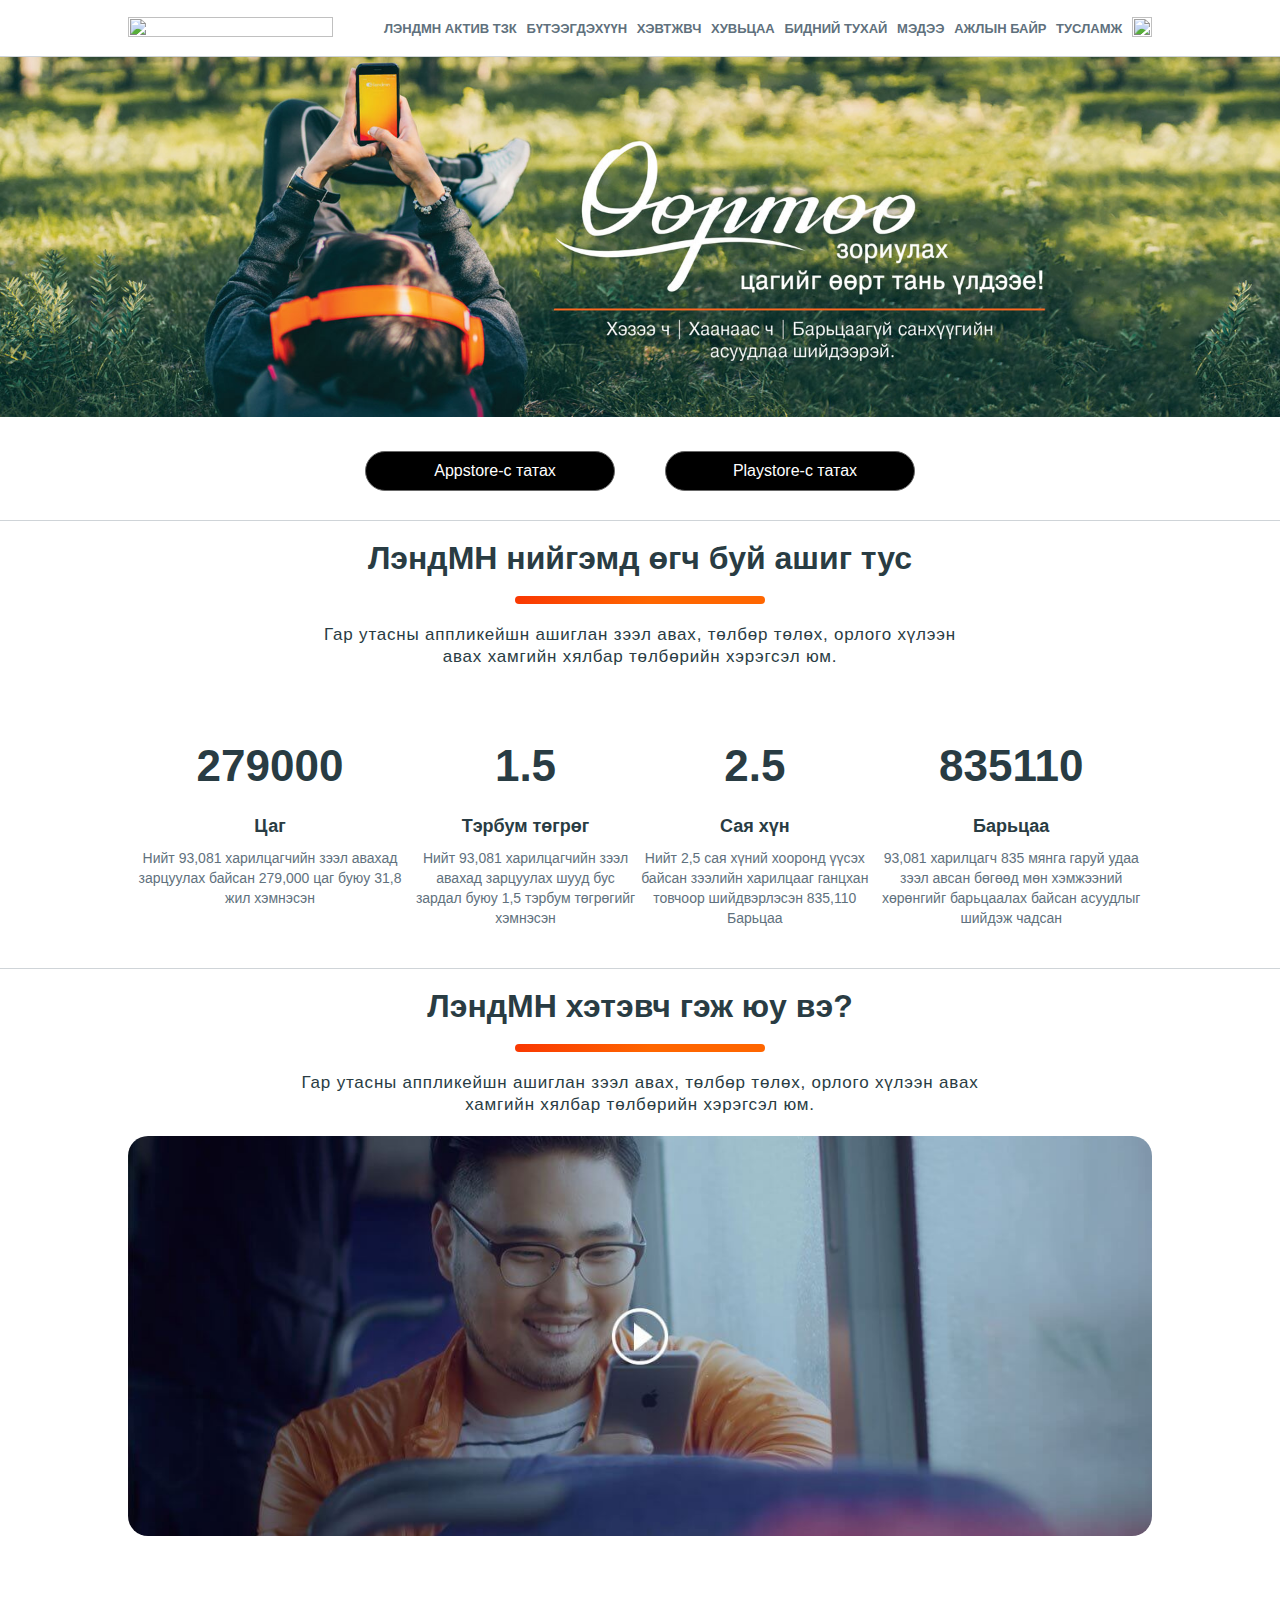
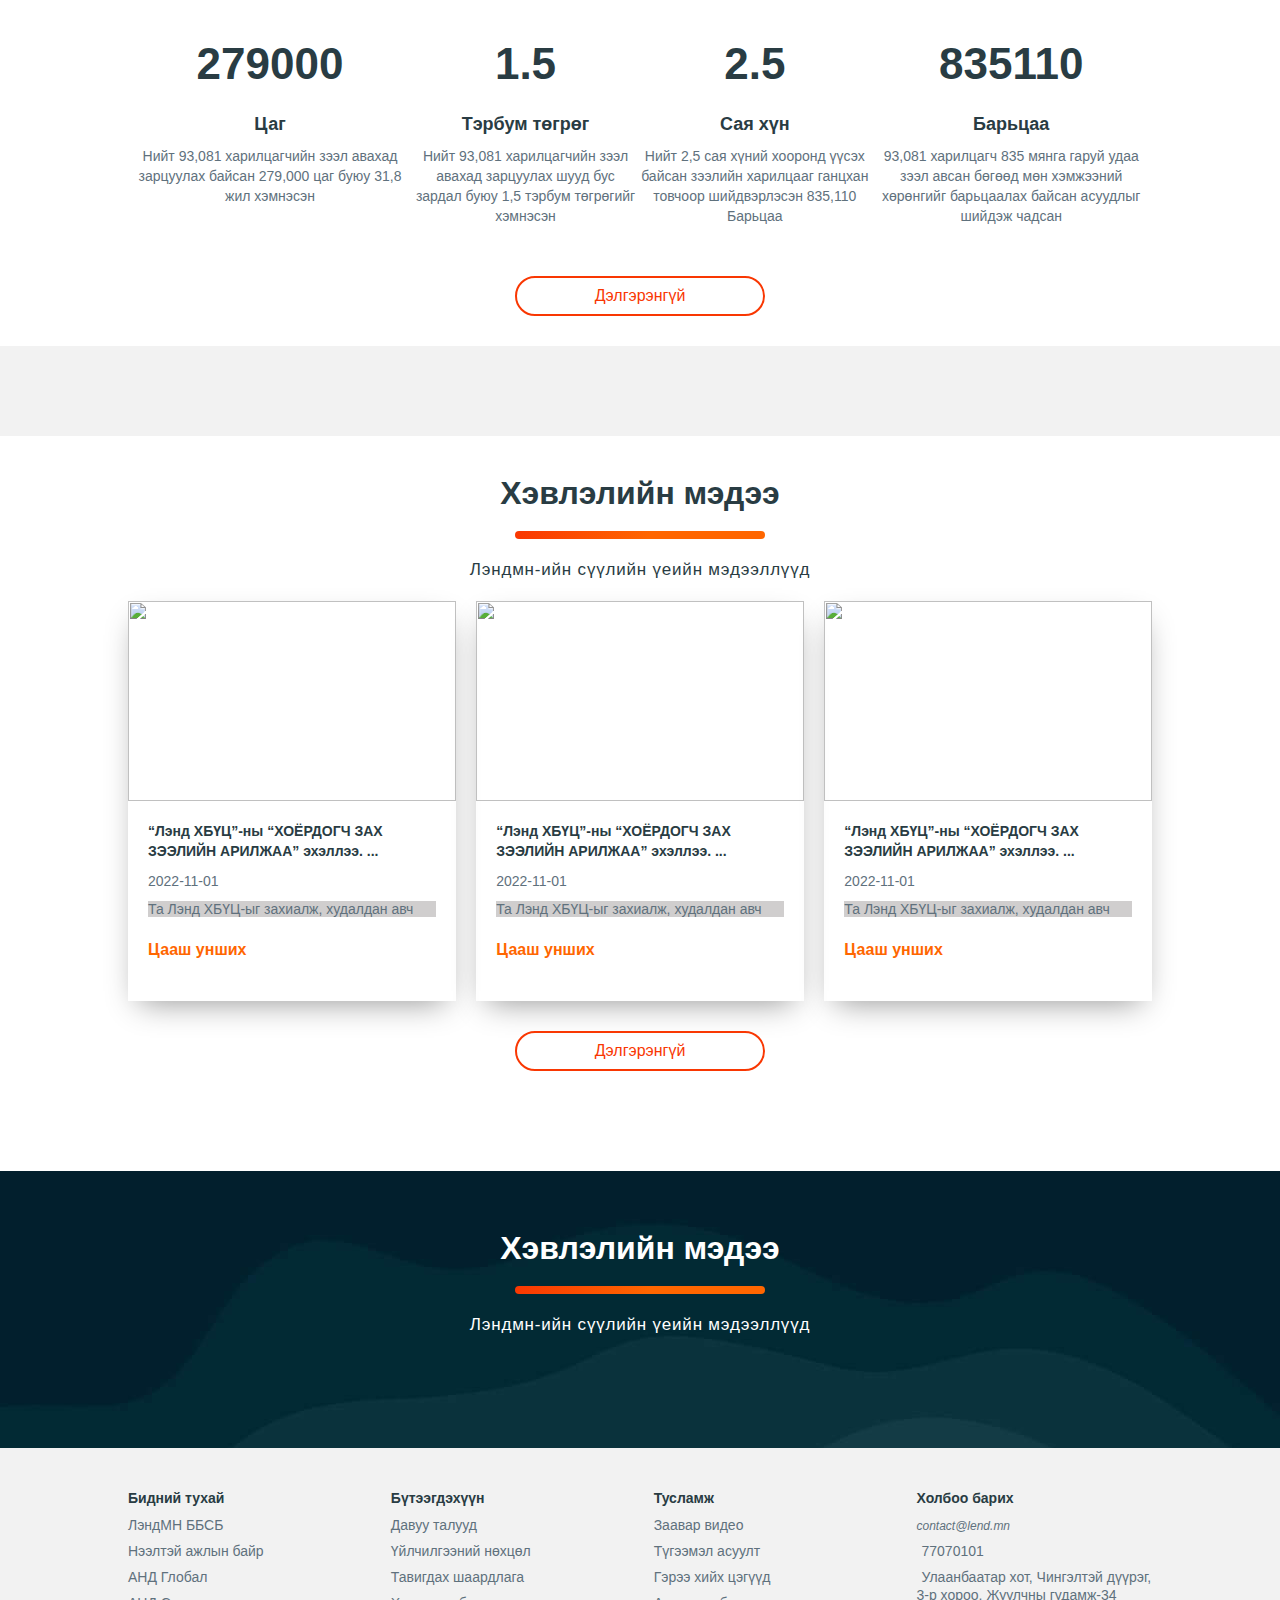
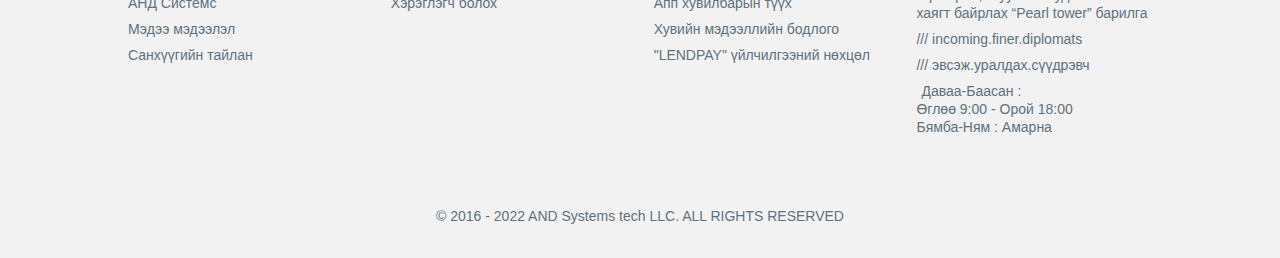
==== index.html @ ad7da64b "aldaatai" ====
<!DOCTYPE html>
<html lang="en">
  <head>
    <meta charset="UTF-8" />
    <meta http-equiv="X-UA-Compatible" content="IE=edge" />
    <meta name="viewport" content="width=device-width, initial-scale=1.0" />
    <link
      rel="stylesheet"
      href="https://cdnjs.cloudflare.com/ajax/libs/font-awesome/6.2.1/css/all.min.css"
      integrity="sha512-MV7K8+y+gLIBoVD59lQIYicR65iaqukzvf/nwasF0nqhPay5w/9lJmVM2hMDcnK1OnMGCdVK+iQrJ7lzPJQd1w=="
      crossorigin="anonymous"
      referrerpolicy="no-referrer"
    />
    <!-- CSS only -->
    <link rel="stylesheet" href="../assets/css/sytle.css" />
    <link rel="stylesheet" href="../assets/css/_responsive.css" />
    <link rel="shortcut icon" href="../photo/W6-W6BKUE8-3YBS27M-E9349XE-KI.jpg" type="image/x-icon">
    <title>Document</title>
  </head>
  <body>
    <header class="header">
      <div class="cntr">
        <div class="menu">
          <div class="logo">
            <img src="https://lend.mn/image/product/lendmnlogo.svg" alt="" />
          </div>
          <div class="nav">
            <ul>
              <li><a href="#">Лэндмн актив тзк</a></li>
              <li><a href="#">бүтээгдэхүүн</a></li>
              <li><a href="#">Хэвтжвч</a></li>
              <li><a href="#">Хувьцаа</a></li>
              <li><a href="#">Бидний тухай</a></li>
              <li><a href="#">Мэдээ</a></li>
              <li><a href="#">Ажлын байр</a></li>
              <li><a href="#">Тусламж</a></li>
              <li>
                <a href="#">
                  <img src="https://lend.mn/image/eng.png" alt="" />
                </a>
              </li>
            </ul>
          </div>
          <div class="nav-menu">
            <i class="fa-solid fa-bars"></i>
          </div>
        </div>
      </div>
    </header>
    <!-- header-slide -->
    <div class="header-slide">
      <div class="slide active">
        <img class="" src="../photo/banner (1).jpg" alt="First slide" />
      </div>
    </div>
    <!-- header-slide  end-->

    <!-- smart phone -->
    <div class="app">
      <div class="iphone-app-store">
        <i class="fa-brands fa-apple"></i>
        <p>Appstore-c татах</p>
      </div>
      <div class="samsung-play-store">
        <img src="https://lend.mn/image/googlelogo.png" alt="" />
        <p>Playstore-c татах</p>
      </div>
    </div>
    <!-- smart phone end -->

    <main>
      <div
        class="border-style"
        style="
          border-bottom: solid 1px #cfd4d8;
          width: 100%;
          height: auto;
          padding-bottom: 20px;
        "
      >
        <div class="cntr">
          <div class="main-content">
            <!-- main title start -->
            <div class="title">
              <h1>ЛэндМН нийгэмд өгч буй ашиг тус</h1>
              <div class="linner"></div>
              <p>
                Гар утасны аппликейшн ашиглан зээл авах, төлбөр төлөх, орлого
                хүлээн
                <br />
                авах хамгийн хялбар төлбөрийн хэрэгсэл юм.
              </p>
            </div>
            <!-- main title start -->
            <div class="main-content-item">
              <div class="content-item">
                <div class="content-item-img">
                  <img src="https://lend.mn/image/icons/tcag-01.svg" alt="" />
                </div>
                <h1>279000</h1>
                <h4>Цаг</h4>
                <p>
                  Нийт 93,081 харилцагчийн зээл авахад зарцуулах байсан 279,000
                  цаг буюу 31,8 жил хэмнэсэн
                </p>
              </div>
              <div class="content-item">
                <div class="content-item-img">
                  <img
                    src="https://lend.mn/image/icons/horongo-01.svg"
                    alt=""
                  />
                </div>
                <h1>1.5</h1>
                <h4>Тэрбум төгрөг</h4>
                <p>
                  Нийт 93,081 харилцагчийн зээл авахад зарцуулах шууд бус зардал
                  буюу 1,5 тэрбум төгрөгийг хэмнэсэн
                </p>
              </div>
              <div class="content-item">
                <div class="content-item-img">
                  <img src="https://lend.mn/image/icons/hun-01.svg" alt="" />
                </div>
                <h1>2.5</h1>
                <h4>Сая хүн</h4>
                <p>
                  Нийт 2,5 сая хүний хооронд үүсэх байсан зээлийн харилцааг
                  ганцхан товчоор шийдвэрлэсэн 835,110 Барьцаа
                </p>
              </div>
              <div class="content-item">
                <div class="content-item-img">
                  <img src="https://lend.mn/image/icons/Asset6.svg" alt="" />
                </div>
                <h1>835110</h1>
                <h4>Барьцаа</h4>
                <p>
                  93,081 харилцагч 835 мянга гаруй удаа зээл авсан бөгөөд мөн
                  хэмжээний хөрөнгийг барьцаалах байсан асуудлыг шийдэж чадсан
                </p>
              </div>
            </div>
          </div>
        </div>
      </div>
      <!-- content start -->
      <div class="content">
        <div class="cntr">
          <div class="title">
            <h1>ЛэндМН хэтэвч гэж юу вэ?</h1>
            <div class="linner"></div>
            <p>
              Гар утасны аппликейшн ашиглан зээл авах, төлбөр төлөх, орлого
              хүлээн авах
              <br />
              хамгийн хялбар төлбөрийн хэрэгсэл юм.
            </p>
          </div>
        </div>
        <div class="main-video">
          <div class="content-video-img">
            <img src="../photo/10.jpg" alt="" />
            <div class="mp4">
              <video controls>
                <source src="../video/Lendmn TVC.mp4" type="video/mp4" />
              </video>
            </div>
          </div>
        </div>
      </div>

      <div class="cntr">
        <div class="main-content-item" style="margin-top: 50px;">
          <div class="content-item">
            <div class="content-item-img">
              <img src="https://lend.mn/image/icons/tcag-01.svg" alt="" />
            </div>
            <h1>279000</h1>
            <h4>Цаг</h4>
            <p>
              Нийт 93,081 харилцагчийн зээл авахад зарцуулах байсан 279,000 цаг
              буюу 31,8 жил хэмнэсэн
            </p>
          </div>
          <div class="content-item">
            <div class="content-item-img">
              <img src="https://lend.mn/image/icons/horongo-01.svg" alt="" />
            </div>
            <h1>1.5</h1>
            <h4>Тэрбум төгрөг</h4>
            <p>
              Нийт 93,081 харилцагчийн зээл авахад зарцуулах шууд бус зардал
              буюу 1,5 тэрбум төгрөгийг хэмнэсэн
            </p>
          </div>
          <div class="content-item">
            <div class="content-item-img">
              <img src="https://lend.mn/image/icons/hun-01.svg" alt="" />
            </div>
            <h1>2.5</h1>
            <h4>Сая хүн</h4>
            <p>
              Нийт 2,5 сая хүний хооронд үүсэх байсан зээлийн харилцааг ганцхан
              товчоор шийдвэрлэсэн 835,110 Барьцаа
            </p>
          </div>
          <div class="content-item">
            <div class="content-item-img">
              <img src="https://lend.mn/image/icons/Asset6.svg" alt="" />
            </div>
            <h1>835110</h1>
            <h4>Барьцаа</h4>
            <p>
              93,081 харилцагч 835 мянга гаруй удаа зээл авсан бөгөөд мөн
              хэмжээний хөрөнгийг барьцаалах байсан асуудлыг шийдэж чадсан
            </p>
          </div>
        </div>
        <div class="more-btn">
          <button class="main-content-item btn">Дэлгэрэнгүй</button>
        </div>
      </div>
      <!-- content end -->

      <div class="main-banner">
        <div class="cntr">
          <div class="banner">
            <div class="banner-item">
              <img src="https://lend.mn/image/features/blackbox.png" alt="" />
            </div>
            <div class="banner-item">
              <img src="https://lend.mn/image/features/blackbox.png" alt="" />
            </div>
            <div class="banner-item">
              <img src="https://lend.mn/image/features/blackbox.png" alt="" />
            </div>
            <div class="banner-item">
              <img src="https://lend.mn/image/features/blackbox.png" alt="" />
            </div>
            <div class="banner-item">
              <img src="https://lend.mn/image/features/blackbox.png" alt="" />
            </div>
          </div>
        </div>
      </div>

      <div class="content">
        <div class="cntr">
          <div class="title">
            <h1>Хэвлэлийн мэдээ</h1>
            <div class="linner"></div>
            <p>
              Лэндмн-ийн сүүлийн үеийн мэдээллүүд
            </p>
          </div>
        </div>
      </div>

      <div class="new-content">
        <div class="cntr">
          <div class="new-content-item">
            <div class="new-content-block">
              <div class="block">
                <div class="block-img">
                  <img
                    src="https://blogger.googleusercontent.com/img/b/R29vZ2xl/AVvXsEgy_ElpmBmeLmSOjrJrPDGLel4DK9wVTDnSck2YTFj-kb3k5BZshUEUSD-WOBHcCLaw1-xj76Mgw3H48Lb1GtiT-3vpOFDpmmmceWK4l0wcqIklqbFBjIQOWNtbjBkG32h901Wf8q4_6-Q6n1CRN8_fGg_TNlvh0Pul9umRWIzVa0yE78ikFa1Wy-I9xg/s16000/2%20dahi%20zah%20zeel-22.11.01-%20web.png"
                    alt=""
                  />
                </div>
                <div class="caption">
                  <h4>
                    “Лэнд ХБҮЦ”-ны “ХОЁРДОГЧ ЗАХ ЗЭЭЛИЙН АРИЛЖАА” эхэллээ. ...
                  </h4>
                  <span>2022-11-01</span>
                  <p>Та Лэнд ХБҮЦ-ыг захиалж, худалдан авч</p>
                  <a href="">Цааш унших</a>
                </div>
              </div>
            </div>
            <div class="new-content-block">
              <div class="block">
                <div class="block-img">
                  <img
                    src="https://blogger.googleusercontent.com/img/b/R29vZ2xl/AVvXsEgy_ElpmBmeLmSOjrJrPDGLel4DK9wVTDnSck2YTFj-kb3k5BZshUEUSD-WOBHcCLaw1-xj76Mgw3H48Lb1GtiT-3vpOFDpmmmceWK4l0wcqIklqbFBjIQOWNtbjBkG32h901Wf8q4_6-Q6n1CRN8_fGg_TNlvh0Pul9umRWIzVa0yE78ikFa1Wy-I9xg/s16000/2%20dahi%20zah%20zeel-22.11.01-%20web.png"
                    alt=""
                  />
                </div>
                <div class="caption">
                  <h4>
                    “Лэнд ХБҮЦ”-ны “ХОЁРДОГЧ ЗАХ ЗЭЭЛИЙН АРИЛЖАА” эхэллээ. ...
                  </h4>
                  <span>2022-11-01</span>
                  <p>Та Лэнд ХБҮЦ-ыг захиалж, худалдан авч</p>
                  <a href="">Цааш унших</a>
                </div>
              </div>
            </div>
            <div class="new-content-block">
              <div class="block">
                <div class="block-img">
                  <img
                    src="https://blogger.googleusercontent.com/img/b/R29vZ2xl/AVvXsEgy_ElpmBmeLmSOjrJrPDGLel4DK9wVTDnSck2YTFj-kb3k5BZshUEUSD-WOBHcCLaw1-xj76Mgw3H48Lb1GtiT-3vpOFDpmmmceWK4l0wcqIklqbFBjIQOWNtbjBkG32h901Wf8q4_6-Q6n1CRN8_fGg_TNlvh0Pul9umRWIzVa0yE78ikFa1Wy-I9xg/s16000/2%20dahi%20zah%20zeel-22.11.01-%20web.png"
                    alt=""
                  />
                </div>
                <div class="caption">
                  <h4>
                    “Лэнд ХБҮЦ”-ны “ХОЁРДОГЧ ЗАХ ЗЭЭЛИЙН АРИЛЖАА” эхэллээ. ...
                  </h4>
                  <span>2022-11-01</span>
                  <p>Та Лэнд ХБҮЦ-ыг захиалж, худалдан авч</p>
                  <a href="">Цааш унших</a>
                </div>
              </div>
            </div>
          </div>
        </div>
        <div class="more-btn">
          <button class="main-content-item btn">Дэлгэрэнгүй</button>
        </div>
      </div>
    </div>

    <div class="main-info">
      <div class="cntr">
        <div class="cntr">
          <div class="title">
            <h1 style="color: #fff;">Хэвлэлийн мэдээ</h1>
            <div class="linner"></div>
            <p style="color: #fff;">
              Лэндмн-ийн сүүлийн үеийн мэдээллүүд
            </p>
          </div>
          <div class="info">
            <div class="info-img">
              <img src="https://lend.mn/image/features/awardtitem.png" alt="">
            </div>
            <div class="info-img">
              <img src="https://lend.mn/image/features/awardtitem.png" alt="">
            </div>
            <div class="info-img">
              <img src="https://lend.mn/image/features/awardtitem.png" alt="">
            </div>
            <div class="info-img">
              <img src="https://lend.mn/image/features/awardtitem.png" alt="">
            </div>
            <div class="info-img">
              <img src="https://lend.mn/image/features/awardtitem.png" alt="">
            </div>
            <div class="info-img">
              <img src="https://lend.mn/image/features/awardtitem.png" alt="">
            </div>
          </div>
        </div>
      </div>
    </div>
    </main>

    <footer>
      <div class="cntr">
       <div class="menu-footer-info">
         <div class="footer-menu footer-1" >
           <ul >
             <li><a href="#" class="menu-1">Бидний тухай</a></li>
             <li><a href="#">ЛэндМН ББСБ</a></li>
             <li><a href="#">Нээлтэй ажлын байр</a></li>
             <li><a href="#">АНД Глобал</a></li>
             <li><a href="#">АНД Системс</a></li>
             <li><a href="#">Мэдээ мэдээлэл</a></li>
             <li><a href="#">Санхүүгийн тайлан</a></li>
           </ul>
         </div>
         <div class="footer-menu footer-1">
           <ul>
             <li><a href="#" class="menu-1">Бүтээгдэхүүн</a></li>
             <li><a href="#">Давуу талууд</a></li>
             <li><a href="#">Үйлчилгээний нөхцөл</a></li>
             <li><a href="#">Тавигдах шаардлага</a></li>
             <li><a href="#">Хэрэглэгч болох</a></li>
           </ul>
         </div>
         <div class="footer-menu footer-1">
           <ul >
             <li><a href="#" class="menu-1">Тусламж</a></li>
             <li><a href="#">Заавар видео</a></li>
             <li><a href="#">Түгээмэл асуулт</a></li>
             <li><a href="#">Гэрээ хийх цэгүүд</a></li>
             <li><a href="#">Апп хувилбарын түүх</a></li>
             <li><a href="#">Хувийн мэдээллийн бодлого</a></li>
             <li><a href="#">"LENDPAY" үйлчилгээний нөхцөл</a></li>
           </ul>
         </div>
         <div class="footer-menu footer-menu-mod">
           <ul>            
             <li><a href="#" class="menu-1">Холбоо барих</a></li>
             <li><a href="#"><i class="fa-solid fa-envelope">  contact@lend.mn</i></a></li>
             <li><a href="#"><i class="fa-solid fa-phone"></i>77070101</a></li>
             <li><a href="#"><i class="fa-solid fa-location-dot"></i>Улаанбаатар хот, Чингэлтэй дүүрэг, 3-р хороо, Жуулчны гудамж-34 хаягт байрлах “Pearl tower” барилга</i></a></li>
             <li><a href="#">/// incoming.finer.diplomats</a></li>
             <li><a href="#">/// эвсэж.уралдах.сүүдрэвч</a></li>
             <li><a href="#"><i class="fa-regular fa-clock"></i> Даваа-Баасан :<br/>
               Өглөө 9:00 - Орой 18:00<br/>
               Бямба-Ням : Амарна</i></a></li>
           </ul>
         </div>
       </div>
       <!-- contact  start-->
       <div class="contact-1">
         <div class="contact-menu">
           <div class="icon">
             <i class="fa-brands fa-facebook-f"></i>
             <i class="fa-brands fa-youtube"></i>
             <i class="fa-brands fa-instagram"></i>
           </div>
         </div>
         <div class="copyright">
           <p>© 2016 - 2022 AND Systems tech LLC. ALL RIGHTS RESERVED</p>
         </div>
       </div>
       <!-- contact  end-->
      </div>
   </footer>
  </body>
</html>
---- assets/css/sytle.css ----
* {
  margin: 0;
  padding: 0;
  box-sizing: border-box;
  list-style: none !important;
  text-decoration: none !important;
}

.cntr {
  width: 80%;
  height: auto;
  margin: auto;
}

body {
  overflow: scroll;
  font-family: "Roboto", sans-serif;
}

.title {
  display: flex;
  flex-direction: column;
  justify-content: center;
  align-items: center;
}
.title h1 {
  color: #293c43;
  text-align: center;
  margin: 20px 0;
  letter-spacing: 0.8;
  line-height: 35px;
}
.title .linner {
  width: 250px;
  height: 8px;
  border-radius: 50px;
  display: flex;
  justify-content: center;
  background: linear-gradient(302deg, #ff6600 46%, #f93702 100%);
}
.title p {
  text-align: center !important;
  margin-top: 20px;
  margin-bottom: 20px;
  font-size: 17px;
  line-height: 22px;
  letter-spacing: 0.8px;
  font-weight: 300;
  color: #293c43;
  z-index: 1;
}

.main-content-item {
  max-width: 100%;
  display: grid;
  justify-content: space-between;
  grid-template-columns: minmax(auto, 285px) minmax(auto, 285px) minmax(auto, 285px) minmax(auto, 285px);
}
.main-content-item .content-item {
  width: 100%;
  text-align: center;
}
.main-content-item .content-item h1 {
  line-height: 56px;
  color: #293c43 !important;
  font-size: 44px;
}
.main-content-item .content-item h4 {
  margin-top: 20px;
  font-size: 18px;
  line-height: 24px;
  color: #293c43 !important;
  margin-bottom: 10px;
}
.main-content-item .content-item p {
  margin-bottom: 20px;
  line-height: 20px;
  font-size: 14px;
  color: #5f717d;
}
.main-content-item .content-item .content-item-img {
  display: flex;
  justify-content: center;
  margin-bottom: 50px;
}
.main-content-item .content-item .content-item-img img {
  width: 50%;
}

.more-btn {
  max-width: 100%;
  height: -webkit-fit-content;
  height: -moz-fit-content;
  height: fit-content;
  display: flex;
  justify-content: center;
  margin-top: 30px;
}
.more-btn .btn {
  width: 250px;
  height: 40px;
  display: flex;
  justify-content: center;
  align-items: center;
  outline: none !important;
  border: 2px solid #f93702;
  background: transparent;
  border-radius: 20px;
  color: #f93702;
  font-size: 16px;
  cursor: pointer;
  transition: all 0.3s;
}
.more-btn .btn:hover {
  transition: all 0.3s;
  color: #fff;
  background: #f93702;
}

header {
  max-height: 100%;
  height: 57px;
  border-bottom: 1px solid #cfd4d8;
  position: -webkit-sticky;
  position: sticky;
  top: 0;
  background: #fff;
  z-index: 999;
}
header .menu {
  max-width: 100%;
  height: 57px;
  display: flex;
  align-items: center;
  justify-content: space-between;
}
header .menu .logo {
  width: 20%;
}
header .menu .logo img {
  width: 100%;
  height: 100%;
  -o-object-fit: cover;
     object-fit: cover;
}
header .menu .nav {
  width: 75%;
  display: block;
}
header .menu .nav ul {
  font-size: 13px;
  display: flex;
  align-items: center;
  justify-content: space-between;
  font-weight: bolder;
  text-transform: uppercase;
}
header .menu .nav ul li {
  position: relative;
}
header .menu .nav ul li a {
  color: #5f717d;
  transition: all 0.5s;
}
header .menu .nav ul li a::after {
  content: "";
  position: absolute;
  background: #ff6600;
  width: 0%;
  height: 3px;
  left: 0;
  bottom: 200%;
  transition: all 0.5s;
}
header .menu .nav ul li a:hover {
  color: #000;
}
header .menu .nav ul li a:hover:hover::after {
  width: 100%;
}
header .menu .nav ul li a img {
  width: 20px !important;
  height: 20px !important;
}
header .menu .nav-menu {
  display: none;
}

.header-slide {
  width: 100%;
}
.header-slide .slide img {
  max-width: 100%;
}

.app {
  max-width: 100%;
  height: 100px;
  display: flex;
  align-items: center;
  justify-content: center;
  border-bottom: 1px solid #cfd4d8;
}
.app .iphone-app-store {
  margin-right: 50px;
}
.app .iphone-app-store,
.app .samsung-play-store {
  width: 250px;
  height: 40px;
  border-radius: 20px;
  color: #fff;
  background: #000;
  display: flex;
  justify-content: center;
  align-items: center;
  border: 1px solid dimgrey;
  transition: all 1s;
  cursor: pointer;
}
.app .iphone-app-store img,
.app .iphone-app-store i,
.app .samsung-play-store img,
.app .samsung-play-store i {
  padding-right: 10px;
}
.app .iphone-app-store:hover,
.app .samsung-play-store:hover {
  background: dimgray;
  transition: all 1s;
}

main .cntr .main-content {
  max-width: 100%;
  height: auto;
}
main .content .main-video {
  max-width: 80%;
  height: auto;
  margin: auto;
}
main .content .main-video .content-video-img {
  max-width: 100%;
  height: 400px;
  position: relative;
}
main .content .main-video .content-video-img img {
  -o-object-fit: cover;
     object-fit: cover;
  width: 100%;
  border-radius: 20px;
  height: 100%;
}
main .content .main-video .content-video-img:hover .mp4 {
  display: block;
}
main .content .main-video .content-video-img .mp4 {
  display: none;
  position: absolute;
  top: 0%;
  left: 24%;
  top: 5%;
}
main .content .main-video .content-video-img .mp4 video {
  width: 70%;
  height: auto;
}
main .main-banner {
  display: block;
  margin-top: 30px;
  max-width: 100%;
  height: 90px;
  background: #f2f2f2;
  display: flex;
  justify-content: center;
  align-items: center;
  margin-bottom: 20px;
}
main .main-banner .banner {
  max-width: 100%;
  display: grid;
  justify-content: space-between;
  grid-template-columns: repeat(5, 20%);
  grid-template-rows: repeat(1, 70px);
}
main .main-banner .banner .banner-item {
  display: flex;
  justify-content: center;
  align-items: center;
  cursor: pointer;
}
main .main-banner .banner .banner-item img {
  -o-object-fit: cover;
     object-fit: cover;
  transition: all 0.3s;
  opacity: 0.8;
}
main .main-banner .banner .banner-item img:hover {
  transition: all 0.3s;
  filter: opacity(0.9) drop-shadow(0 0 0 black);
}
main .new-content {
  max-width: 100%;
  height: auto;
}
main .new-content .new-content-item {
  max-width: 100%;
  display: flex;
  justify-content: space-between;
}
main .new-content .new-content-item .new-content-block {
  width: 32% !important;
  height: auto;
  flex-direction: column;
  box-shadow: 0px 12px 30px -11px rgba(0, 0, 0, 0.43);
}
main .new-content .new-content-item .new-content-block .block-img {
  height: 200px;
  width: 100%;
  overflow: hidden;
  cursor: pointer;
  transition: all 0.3s;
}
main .new-content .new-content-item .new-content-block .block-img:hover img {
  width: 105%;
  height: 105%;
  -o-object-fit: cover;
     object-fit: cover;
  transition: all 0.3s;
}
main .new-content .new-content-item .new-content-block .block-img img {
  transition: all 0.3s;
  height: 100%;
  width: 100%;
  -o-object-fit: cover;
     object-fit: cover;
}
main .new-content .new-content-item .new-content-block .caption {
  width: 100%;
  height: 200px;
  padding: 20px;
}
main .new-content .new-content-item .new-content-block .caption h4 {
  font-size: 14px !important;
  line-height: 20px !important;
  margin-bottom: 10px !important;
  font-weight: 600 !important;
  color: #293c43 !important;
}
main .new-content .new-content-item .new-content-block .caption span {
  font-size: 14px;
  line-height: 20px;
  /* font-weight: 300; */
  color: #5f717d;
}
main .new-content .new-content-item .new-content-block .caption p {
  font-family: "Roboto", sans-serif !important;
  background-color: #d0cece !important;
  font-weight: 400 !important;
  font-size: 14px;
  margin-bottom: 1.5rem;
  color: #5f717d;
  text-align: left;
  margin-top: 10px;
}
main .new-content .new-content-item .new-content-block .caption a {
  background-color: transparent;
  color: #ff6600;
  font-weight: 600;
  text-align: left;
  font-size: 1em;
}
main .main-info {
  margin-top: 100px;
  max-width: 100%;
  height: auto;
  display: block;
  background-image: url("../../photo/ipoheader.jpg");
  padding: 40px 0 20px 0;
}
main .main-info .info {
  max-width: 100%;
  display: grid;
  grid-template-columns: repeat(6, 15%);
  grid-template-rows: repeat(1, 72px);
  justify-content: space-between;
}
main .main-info .info .info-img {
  max-width: 100%;
  height: 100%;
  display: flex;
  overflow: hidden;
  transition: all 0.3s;
}
main .main-info .info .info-img:hover img {
  max-width: 110%;
  transition: all 0.3s;
  height: 110%;
}
main .main-info .info .info-img img {
  transition: all 0.3s;
  max-width: 100%;
  height: 100%;
}

footer {
  width: 100%;
  height: 410px;
  color: #5f717d;
  background: #f2f2f2;
}
footer .menu-footer-info {
  display: flex;
  padding-top: 40px;
  justify-content: space-between;
}
footer .menu-footer-info .footer-menu {
  width: 23%;
  height: auto;
}
footer .menu-footer-info .footer-menu ul li {
  margin-bottom: 8px;
}
footer .menu-footer-info .footer-menu ul li:hover a {
  color: #000;
  transition: all 0.3s;
}
footer .menu-footer-info .footer-menu ul li .menu-1 {
  font-size: 14px !important;
  line-height: 20px !important;
  margin-bottom: 10px !important;
  font-weight: 600 !important;
  color: #293c43 !important;
}
footer .menu-footer-info .footer-menu ul li .menu-1 i {
  font-size: 12px;
  padding-right: 5px;
}
footer .menu-footer-info .footer-menu ul li a {
  transition: all 0.3s;
  font-size: 14px;
  color: #5f717d;
}
footer .menu-footer-info .footer-menu ul li a i {
  font-size: 12px;
  padding-right: 5px;
}
footer .contact-1 .contact-menu {
  width: 12%;
  height: 24px;
  margin: auto;
  margin-top: 20px;
}
footer .contact-1 .contact-menu .icon {
  width: 100%;
  height: 100%;
  align-items: center;
  display: flex;
  justify-content: space-between;
  cursor: pointer;
}
footer .contact-1 .contact-menu .icon i {
  color: #293c43;
  font-size: 19px;
  transition: all 0.3s;
}
footer .contact-1 .contact-menu .icon i:hover {
  color: #ff6600;
  transition: all 0.3s;
}
footer .copyright {
  margin-top: 20px;
  text-align: center;
  cursor: pointer;
}
footer .copyright p {
  transition: all 0.3s;
  font-size: 14px;
}
footer .copyright p:hover {
  transition: all 0.3s;
  color: #ff6600;
}/*# sourceMappingURL=sytle.css.map */
---- assets/css/_responsive.css ----
@media (max-width: 968px) {
  header .menu .logo {
    width: 40% !important;
  }
  header .menu .nav {
    display: none;
  }
  header .menu .nav-menu {
    display: block;
  }
  main .main-info .info {
    grid-template-columns: repeat(3, 33%);
    grid-template-rows: repeat(3, 72px);
  }
}

@media (max-width: 668px) {
  .app {
    height: 120px;
    flex-direction: column;
  }
  .app .iphone-app-store {
    margin-right: 0;
    margin-bottom: 10px;
  }
}
@media (max-width: 598px) {
  .header-slide .slide img {
    height: 150px !important;
    object-fit: cover;
  }
  main .content .main-video {
    max-width: 90% !important;
    /* margin: auto; */
  }
  main .content .main-video .content-video-img .mp4 {
    left: 5%;
    top: 20%;
  }
  main .content .main-video .content-video-img .mp4 video {
    width: 90%;
  }
}
@media (max-width: 860px) {
  .main-content-item {
    justify-content: center !important;
    grid-template-columns: repeat(1, 285px) !important;
    grid-template-rows: repeat(6, auto);
  }
  .main-content-item .content.item {
    width: 100%;
  }

  main .cntr .main-content .main-content-item .content-item p {
    margin-bottom: 30px !important;
  }
  main .main-banner {
    display: none;
  }
  main .main-info {
    display: none !important;
  }
  main .new-content .new-content-item {
    flex-direction: column;
    align-items: center;
    width: 100% !important;
  }
  main .new-content .new-content-item .new-content-block {
    width: 95% !important;
    margin: 20px;
  }
}
@media (max-width: 768px) {
  footer .menu-footer-info .footer-1 {
    display: none;
  }
  footer .menu-footer-info {
    width: 100%;
  }
  footer .menu-footer-info .footer-menu-mod {
    display: flex;
    width: 100% !important;
  }
  footer .contact-1 .contact-menu {
    width: 50%;
  }
}
@media (max-width: 1206px) {
  header .menu .nav ul {
    font-size: 10px !important;
    /* background: #000; */
  }
}
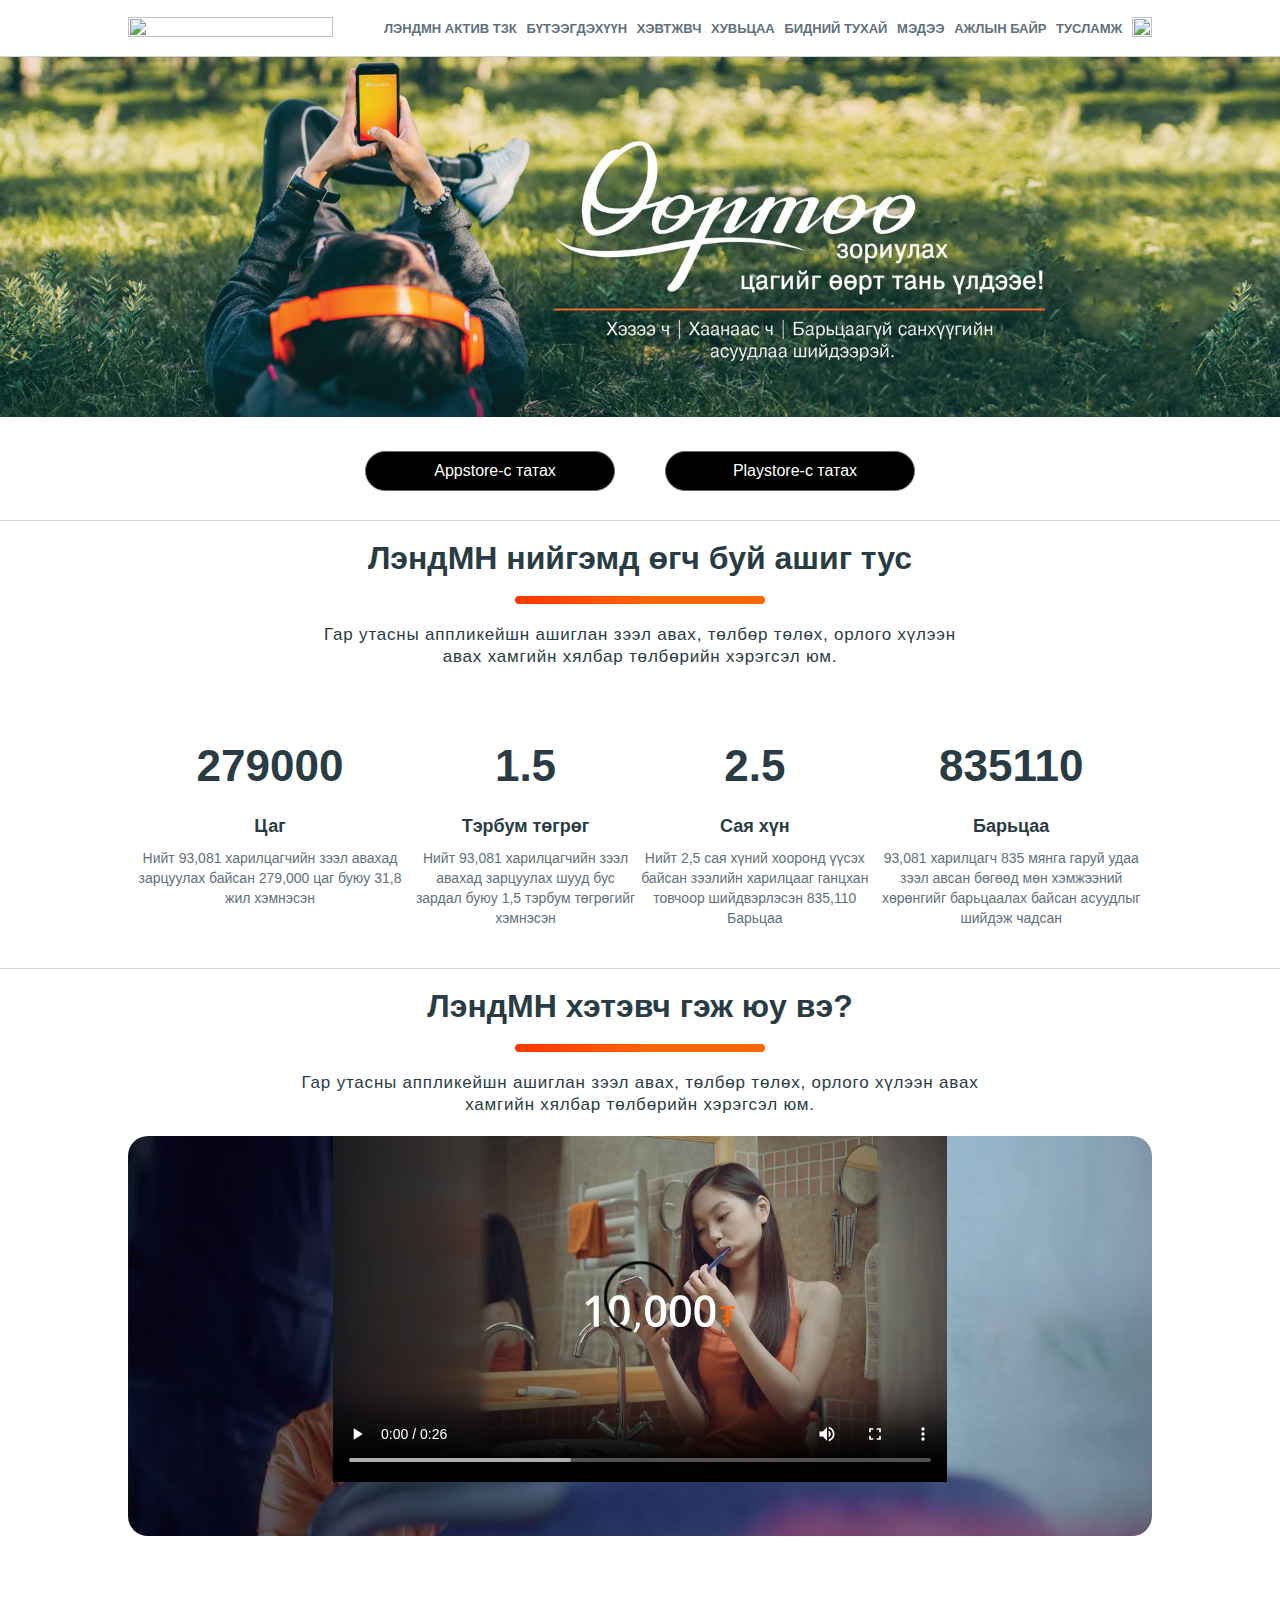
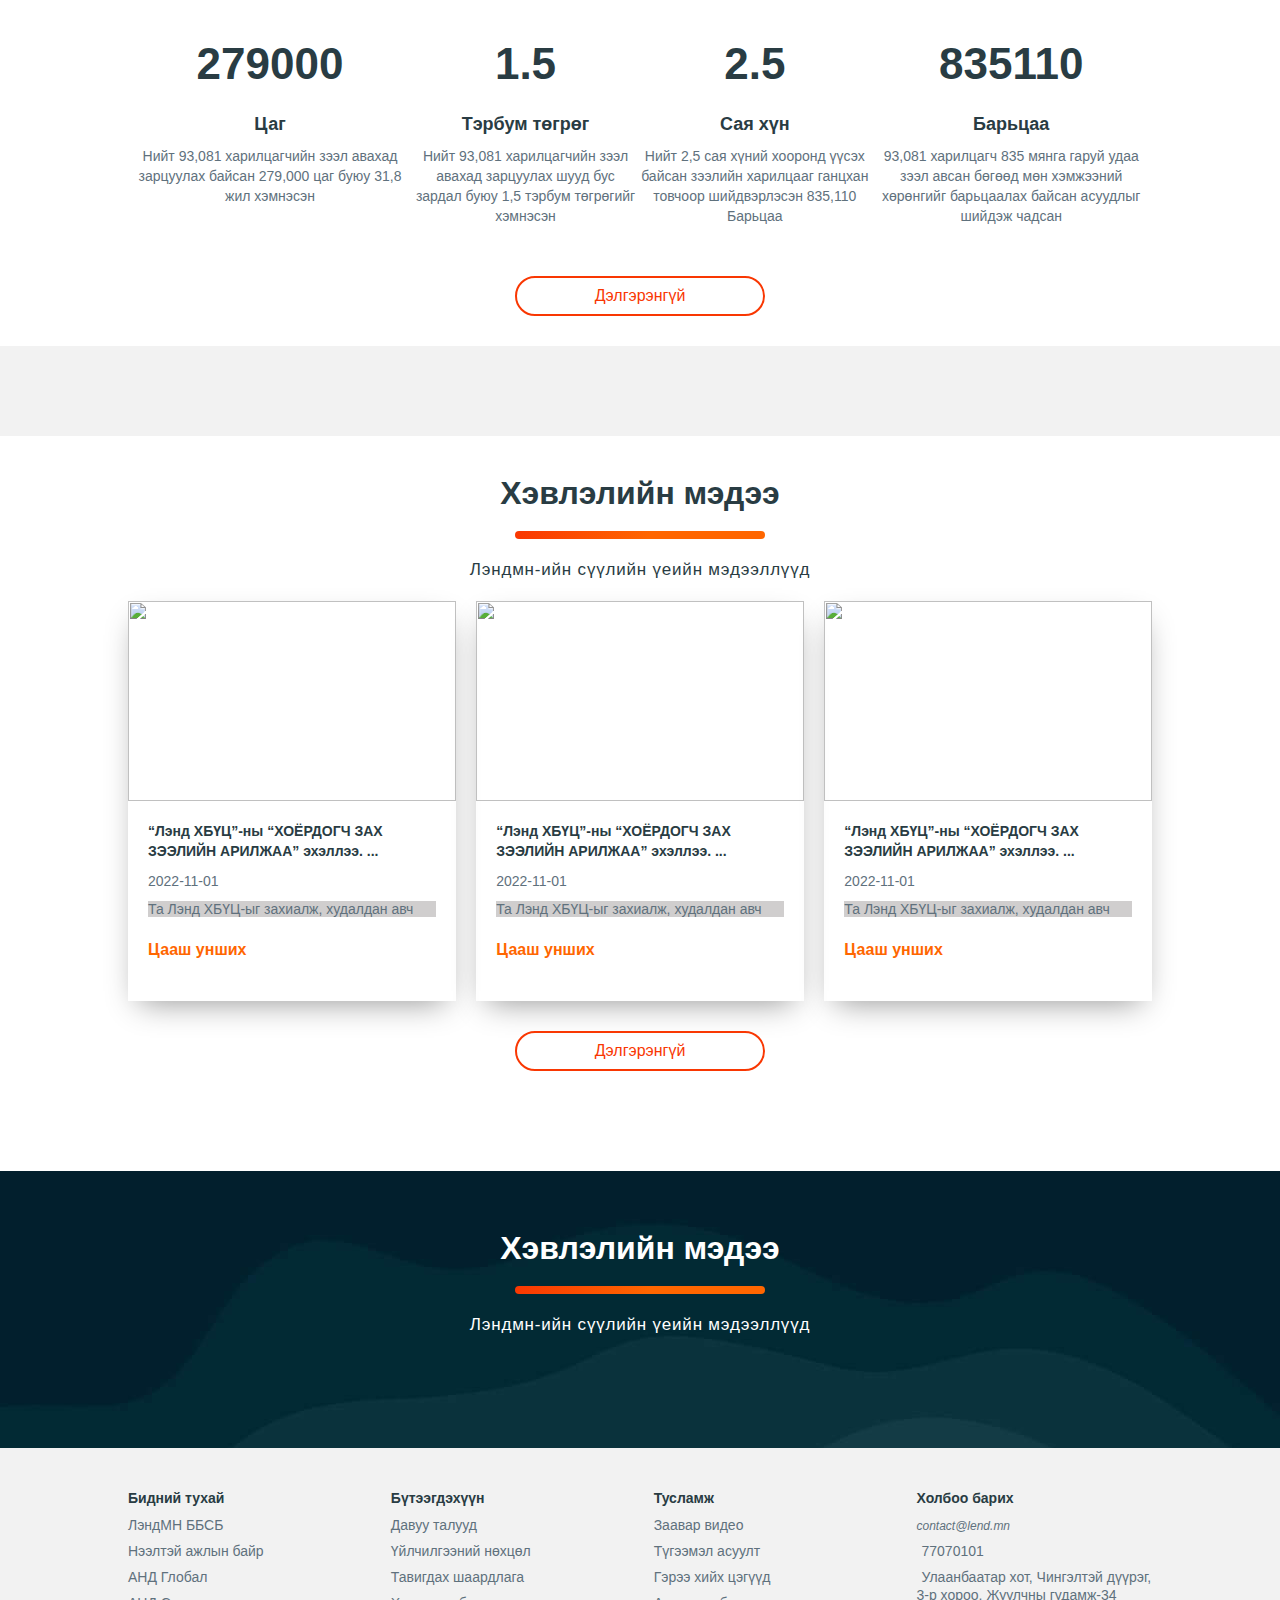
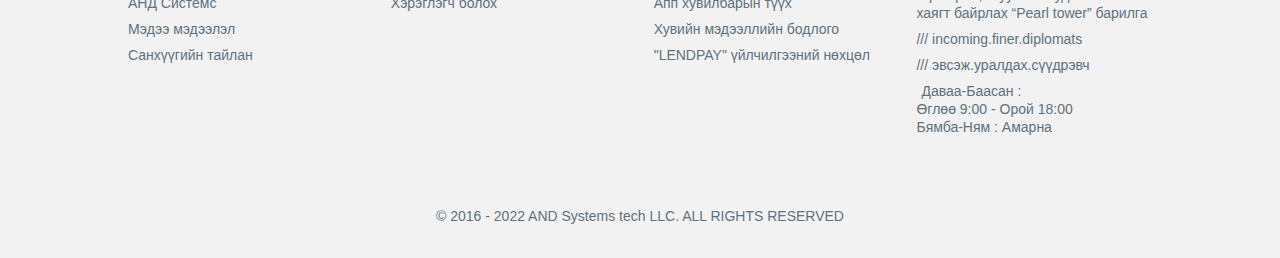
==== commit cb662929: "zaswar" ====
--- a/index.html
+++ b/index.html
@@ -12,8 +12,8 @@
       referrerpolicy="no-referrer"
     />
     <!-- CSS only -->
-    <link rel="stylesheet" href="../assets/css/sytle.css" />
-    <link rel="stylesheet" href="../assets/css/_responsive.css" />
+    <link rel="stylesheet" href="./sytle.css">
+    <link rel="stylesheet" href="./_responsive.css">
     <link rel="shortcut icon" href="../photo/W6-W6BKUE8-3YBS27M-E9349XE-KI.jpg" type="image/x-icon">
     <title>Document</title>
   </head>
@@ -50,7 +50,7 @@
     <!-- header-slide -->
     <div class="header-slide">
       <div class="slide active">
-        <img class="" src="../photo/banner (1).jpg" alt="First slide" />
+        <img class="" src="./photo/banner (1).jpg" alt="First slide" />
       </div>
     </div>
     <!-- header-slide  end-->
@@ -160,9 +160,9 @@
         </div>
         <div class="main-video">
           <div class="content-video-img">
-            <img src="../photo/10.jpg" alt="" />
-            <div class="mp4">
-              <video controls>
+            <img src="./photo/10.jpg" alt="" />
+            <div class="mp4" style="display: flex; justify-content: center;">
+              <video controls width="60%" height="60%" >
                 <source src="../video/Lendmn TVC.mp4" type="video/mp4" />
               </video>
             </div>
--- a/sytle.css
+++ b/sytle.css
@@ -0,0 +1,480 @@
+* {
+  margin: 0;
+  padding: 0;
+  box-sizing: border-box;
+  list-style: none !important;
+  text-decoration: none !important;
+}
+
+.cntr {
+  width: 80%;
+  height: auto;
+  margin: auto;
+}
+
+body {
+  overflow: scroll;
+  font-family: "Roboto", sans-serif;
+}
+
+.title {
+  display: flex;
+  flex-direction: column;
+  justify-content: center;
+  align-items: center;
+}
+.title h1 {
+  color: #293c43;
+  text-align: center;
+  margin: 20px 0;
+  letter-spacing: 0.8;
+  line-height: 35px;
+}
+.title .linner {
+  width: 250px;
+  height: 8px;
+  border-radius: 50px;
+  display: flex;
+  justify-content: center;
+  background: linear-gradient(302deg, #ff6600 46%, #f93702 100%);
+}
+.title p {
+  text-align: center !important;
+  margin-top: 20px;
+  margin-bottom: 20px;
+  font-size: 17px;
+  line-height: 22px;
+  letter-spacing: 0.8px;
+  font-weight: 300;
+  color: #293c43;
+  z-index: 1;
+}
+
+.main-content-item {
+  max-width: 100%;
+  display: grid;
+  justify-content: space-between;
+  grid-template-columns: minmax(auto, 285px) minmax(auto, 285px) minmax(auto, 285px) minmax(auto, 285px);
+}
+.main-content-item .content-item {
+  width: 100%;
+  text-align: center;
+}
+.main-content-item .content-item h1 {
+  line-height: 56px;
+  color: #293c43 !important;
+  font-size: 44px;
+}
+.main-content-item .content-item h4 {
+  margin-top: 20px;
+  font-size: 18px;
+  line-height: 24px;
+  color: #293c43 !important;
+  margin-bottom: 10px;
+}
+.main-content-item .content-item p {
+  margin-bottom: 20px;
+  line-height: 20px;
+  font-size: 14px;
+  color: #5f717d;
+}
+.main-content-item .content-item .content-item-img {
+  display: flex;
+  justify-content: center;
+  margin-bottom: 50px;
+}
+.main-content-item .content-item .content-item-img img {
+  width: 50%;
+}
+
+.more-btn {
+  max-width: 100%;
+  height: -webkit-fit-content;
+  height: -moz-fit-content;
+  height: fit-content;
+  display: flex;
+  justify-content: center;
+  margin-top: 30px;
+}
+.more-btn .btn {
+  width: 250px;
+  height: 40px;
+  display: flex;
+  justify-content: center;
+  align-items: center;
+  outline: none !important;
+  border: 2px solid #f93702;
+  background: transparent;
+  border-radius: 20px;
+  color: #f93702;
+  font-size: 16px;
+  cursor: pointer;
+  transition: all 0.3s;
+}
+.more-btn .btn:hover {
+  transition: all 0.3s;
+  color: #fff;
+  background: #f93702;
+}
+
+header {
+  max-height: 100%;
+  height: 57px;
+  border-bottom: 1px solid #cfd4d8;
+  position: -webkit-sticky;
+  position: sticky;
+  top: 0;
+  background: #fff;
+  z-index: 999;
+}
+header .menu {
+  max-width: 100%;
+  height: 57px;
+  display: flex;
+  align-items: center;
+  justify-content: space-between;
+}
+header .menu .logo {
+  width: 20%;
+}
+header .menu .logo img {
+  width: 100%;
+  height: 100%;
+  -o-object-fit: cover;
+     object-fit: cover;
+}
+header .menu .nav {
+  width: 75%;
+  display: block;
+}
+header .menu .nav ul {
+  font-size: 13px;
+  display: flex;
+  align-items: center;
+  justify-content: space-between;
+  font-weight: bolder;
+  text-transform: uppercase;
+}
+header .menu .nav ul li {
+  position: relative;
+}
+header .menu .nav ul li a {
+  color: #5f717d;
+  transition: all 0.5s;
+}
+header .menu .nav ul li a::after {
+  content: "";
+  position: absolute;
+  background: #ff6600;
+  width: 0%;
+  height: 3px;
+  left: 0;
+  bottom: 200%;
+  transition: all 0.5s;
+}
+header .menu .nav ul li a:hover {
+  color: #000;
+}
+header .menu .nav ul li a:hover:hover::after {
+  width: 100%;
+}
+header .menu .nav ul li a img {
+  width: 20px !important;
+  height: 20px !important;
+}
+header .menu .nav-menu {
+  display: none;
+}
+
+.header-slide {
+  width: 100%;
+}
+.header-slide .slide img {
+  max-width: 100%;
+}
+
+.app {
+  max-width: 100%;
+  height: 100px;
+  display: flex;
+  align-items: center;
+  justify-content: center;
+  border-bottom: 1px solid #cfd4d8;
+}
+.app .iphone-app-store {
+  margin-right: 50px;
+}
+.app .iphone-app-store,
+.app .samsung-play-store {
+  width: 250px;
+  height: 40px;
+  border-radius: 20px;
+  color: #fff;
+  background: #000;
+  display: flex;
+  justify-content: center;
+  align-items: center;
+  border: 1px solid dimgrey;
+  transition: all 1s;
+  cursor: pointer;
+}
+.app .iphone-app-store img,
+.app .iphone-app-store i,
+.app .samsung-play-store img,
+.app .samsung-play-store i {
+  padding-right: 10px;
+}
+.app .iphone-app-store:hover,
+.app .samsung-play-store:hover {
+  background: dimgray;
+  transition: all 1s;
+}
+
+main .cntr .main-content {
+  max-width: 100%;
+  height: auto;
+}
+main .content .main-video {
+  max-width: 80%;
+  height: auto;
+  margin: auto;
+}
+main .content .main-video .content-video-img {
+  max-width: 100%;
+  height: 400px;
+  position: relative;
+}
+main .content .main-video .content-video-img img {
+  -o-object-fit: cover;
+     object-fit: cover;
+  width: 100%;
+  border-radius: 20px;
+  height: 100%;
+}
+main .content .main-video .content-video-img:hover .mp4 {
+  display: block;
+}
+main .content .main-video .content-video-img .mp4 {
+  display: none;
+  position: absolute;
+  top: 0%;
+}
+main .content .main-video .content-video-img .mp4 video {
+  height: auto;
+}
+main .main-banner {
+  display: block;
+  margin-top: 30px;
+  max-width: 100%;
+  height: 90px;
+  background: #f2f2f2;
+  display: flex;
+  justify-content: center;
+  align-items: center;
+  margin-bottom: 20px;
+}
+main .main-banner .banner {
+  max-width: 100%;
+  display: grid;
+  justify-content: space-between;
+  grid-template-columns: repeat(5, 20%);
+  grid-template-rows: repeat(1, 70px);
+}
+main .main-banner .banner .banner-item {
+  display: flex;
+  justify-content: center;
+  align-items: center;
+  cursor: pointer;
+}
+main .main-banner .banner .banner-item img {
+  -o-object-fit: cover;
+     object-fit: cover;
+  transition: all 0.3s;
+  opacity: 0.8;
+}
+main .main-banner .banner .banner-item img:hover {
+  transition: all 0.3s;
+  filter: opacity(0.9) drop-shadow(0 0 0 black);
+}
+main .new-content {
+  max-width: 100%;
+  height: auto;
+}
+main .new-content .new-content-item {
+  max-width: 100%;
+  display: flex;
+  justify-content: space-between;
+}
+main .new-content .new-content-item .new-content-block {
+  width: 32% !important;
+  height: auto;
+  flex-direction: column;
+  box-shadow: 0px 12px 30px -11px rgba(0, 0, 0, 0.43);
+}
+main .new-content .new-content-item .new-content-block .block-img {
+  height: 200px;
+  width: 100%;
+  overflow: hidden;
+  cursor: pointer;
+  transition: all 0.3s;
+}
+main .new-content .new-content-item .new-content-block .block-img:hover img {
+  width: 105%;
+  height: 105%;
+  -o-object-fit: cover;
+     object-fit: cover;
+  transition: all 0.3s;
+}
+main .new-content .new-content-item .new-content-block .block-img img {
+  transition: all 0.3s;
+  height: 100%;
+  width: 100%;
+  -o-object-fit: cover;
+     object-fit: cover;
+}
+main .new-content .new-content-item .new-content-block .caption {
+  width: 100%;
+  height: 200px;
+  padding: 20px;
+}
+main .new-content .new-content-item .new-content-block .caption h4 {
+  font-size: 14px !important;
+  line-height: 20px !important;
+  margin-bottom: 10px !important;
+  font-weight: 600 !important;
+  color: #293c43 !important;
+}
+main .new-content .new-content-item .new-content-block .caption span {
+  font-size: 14px;
+  line-height: 20px;
+  /* font-weight: 300; */
+  color: #5f717d;
+}
+main .new-content .new-content-item .new-content-block .caption p {
+  font-family: "Roboto", sans-serif !important;
+  background-color: #d0cece !important;
+  font-weight: 400 !important;
+  font-size: 14px;
+  margin-bottom: 1.5rem;
+  color: #5f717d;
+  text-align: left;
+  margin-top: 10px;
+}
+main .new-content .new-content-item .new-content-block .caption a {
+  background-color: transparent;
+  color: #ff6600;
+  font-weight: 600;
+  text-align: left;
+  font-size: 1em;
+}
+main .main-info {
+  margin-top: 100px;
+  max-width: 100%;
+  height: auto;
+  display: block;
+  background-image: url("../../photo/ipoheader.jpg");
+  padding: 40px 0 20px 0;
+}
+main .main-info .info {
+  max-width: 100%;
+  display: grid;
+  grid-template-columns: repeat(6, 15%);
+  grid-template-rows: repeat(1, 72px);
+  justify-content: space-between;
+}
+main .main-info .info .info-img {
+  max-width: 100%;
+  height: 100%;
+  display: flex;
+  overflow: hidden;
+  transition: all 0.3s;
+}
+main .main-info .info .info-img:hover img {
+  max-width: 110%;
+  transition: all 0.3s;
+  height: 110%;
+}
+main .main-info .info .info-img img {
+  transition: all 0.3s;
+  max-width: 100%;
+  height: 100%;
+}
+
+footer {
+  width: 100%;
+  height: 410px;
+  color: #5f717d;
+  background: #f2f2f2;
+}
+footer .menu-footer-info {
+  display: flex;
+  padding-top: 40px;
+  justify-content: space-between;
+}
+footer .menu-footer-info .footer-menu {
+  width: 23%;
+  height: auto;
+}
+footer .menu-footer-info .footer-menu ul li {
+  margin-bottom: 8px;
+}
+footer .menu-footer-info .footer-menu ul li:hover a {
+  color: #000;
+  transition: all 0.3s;
+}
+footer .menu-footer-info .footer-menu ul li .menu-1 {
+  font-size: 14px !important;
+  line-height: 20px !important;
+  margin-bottom: 10px !important;
+  font-weight: 600 !important;
+  color: #293c43 !important;
+}
+footer .menu-footer-info .footer-menu ul li .menu-1 i {
+  font-size: 12px;
+  padding-right: 5px;
+}
+footer .menu-footer-info .footer-menu ul li a {
+  transition: all 0.3s;
+  font-size: 14px;
+  color: #5f717d;
+}
+footer .menu-footer-info .footer-menu ul li a i {
+  font-size: 12px;
+  padding-right: 5px;
+}
+footer .contact-1 .contact-menu {
+  width: 12%;
+  height: 24px;
+  margin: auto;
+  margin-top: 20px;
+}
+footer .contact-1 .contact-menu .icon {
+  width: 100%;
+  height: 100%;
+  align-items: center;
+  display: flex;
+  justify-content: space-between;
+  cursor: pointer;
+}
+footer .contact-1 .contact-menu .icon i {
+  color: #293c43;
+  font-size: 19px;
+  transition: all 0.3s;
+}
+footer .contact-1 .contact-menu .icon i:hover {
+  color: #ff6600;
+  transition: all 0.3s;
+}
+footer .copyright {
+  margin-top: 20px;
+  text-align: center;
+  cursor: pointer;
+}
+footer .copyright p {
+  transition: all 0.3s;
+  font-size: 14px;
+}
+footer .copyright p:hover {
+  transition: all 0.3s;
+  color: #ff6600;
+}/*# sourceMappingURL=sytle.css.map */--- a/_responsive.css
+++ b/_responsive.css
@@ -0,0 +1,93 @@
+@media (max-width: 968px) {
+  header .menu .logo {
+    width: 40% !important;
+  }
+  header .menu .nav {
+    display: none;
+  }
+  header .menu .nav-menu {
+    display: block;
+  }
+  main .main-info .info {
+    grid-template-columns: repeat(3, 33%);
+    grid-template-rows: repeat(3, 72px);
+  }
+}
+
+@media (max-width: 668px) {
+  .app {
+    height: 120px;
+    flex-direction: column;
+  }
+  .app .iphone-app-store {
+    margin-right: 0;
+    margin-bottom: 10px;
+  }
+}
+@media (max-width: 598px) {
+  .header-slide .slide img {
+    height: 150px !important;
+    object-fit: cover;
+  }
+  main .content .main-video {
+    max-width: 90% !important;
+    /* margin: auto; */
+  }
+  main .content .main-video .content-video-img .mp4 {
+    left: 5%;
+    top: 20%;
+  }
+  main .content .main-video .content-video-img .mp4 video {
+    width: 90%;
+  }
+}
+@media (max-width: 860px) {
+  .main-content-item {
+    justify-content: center !important;
+    grid-template-columns: repeat(1, 285px) !important;
+    grid-template-rows: repeat(6, auto);
+  }
+  .main-content-item .content.item {
+    width: 100%;
+  }
+
+  main .cntr .main-content .main-content-item .content-item p {
+    margin-bottom: 30px !important;
+  }
+  main .main-banner {
+    display: none;
+  }
+  main .main-info {
+    display: none !important;
+  }
+  main .new-content .new-content-item {
+    flex-direction: column;
+    align-items: center;
+    width: 100% !important;
+  }
+  main .new-content .new-content-item .new-content-block {
+    width: 95% !important;
+    margin: 20px;
+  }
+}
+@media (max-width: 768px) {
+  footer .menu-footer-info .footer-1 {
+    display: none;
+  }
+  footer .menu-footer-info {
+    width: 100%;
+  }
+  footer .menu-footer-info .footer-menu-mod {
+    display: flex;
+    width: 100% !important;
+  }
+  footer .contact-1 .contact-menu {
+    width: 50%;
+  }
+}
+@media (max-width: 1206px) {
+  header .menu .nav ul {
+    font-size: 10px !important;
+    /* background: #000; */
+  }
+}
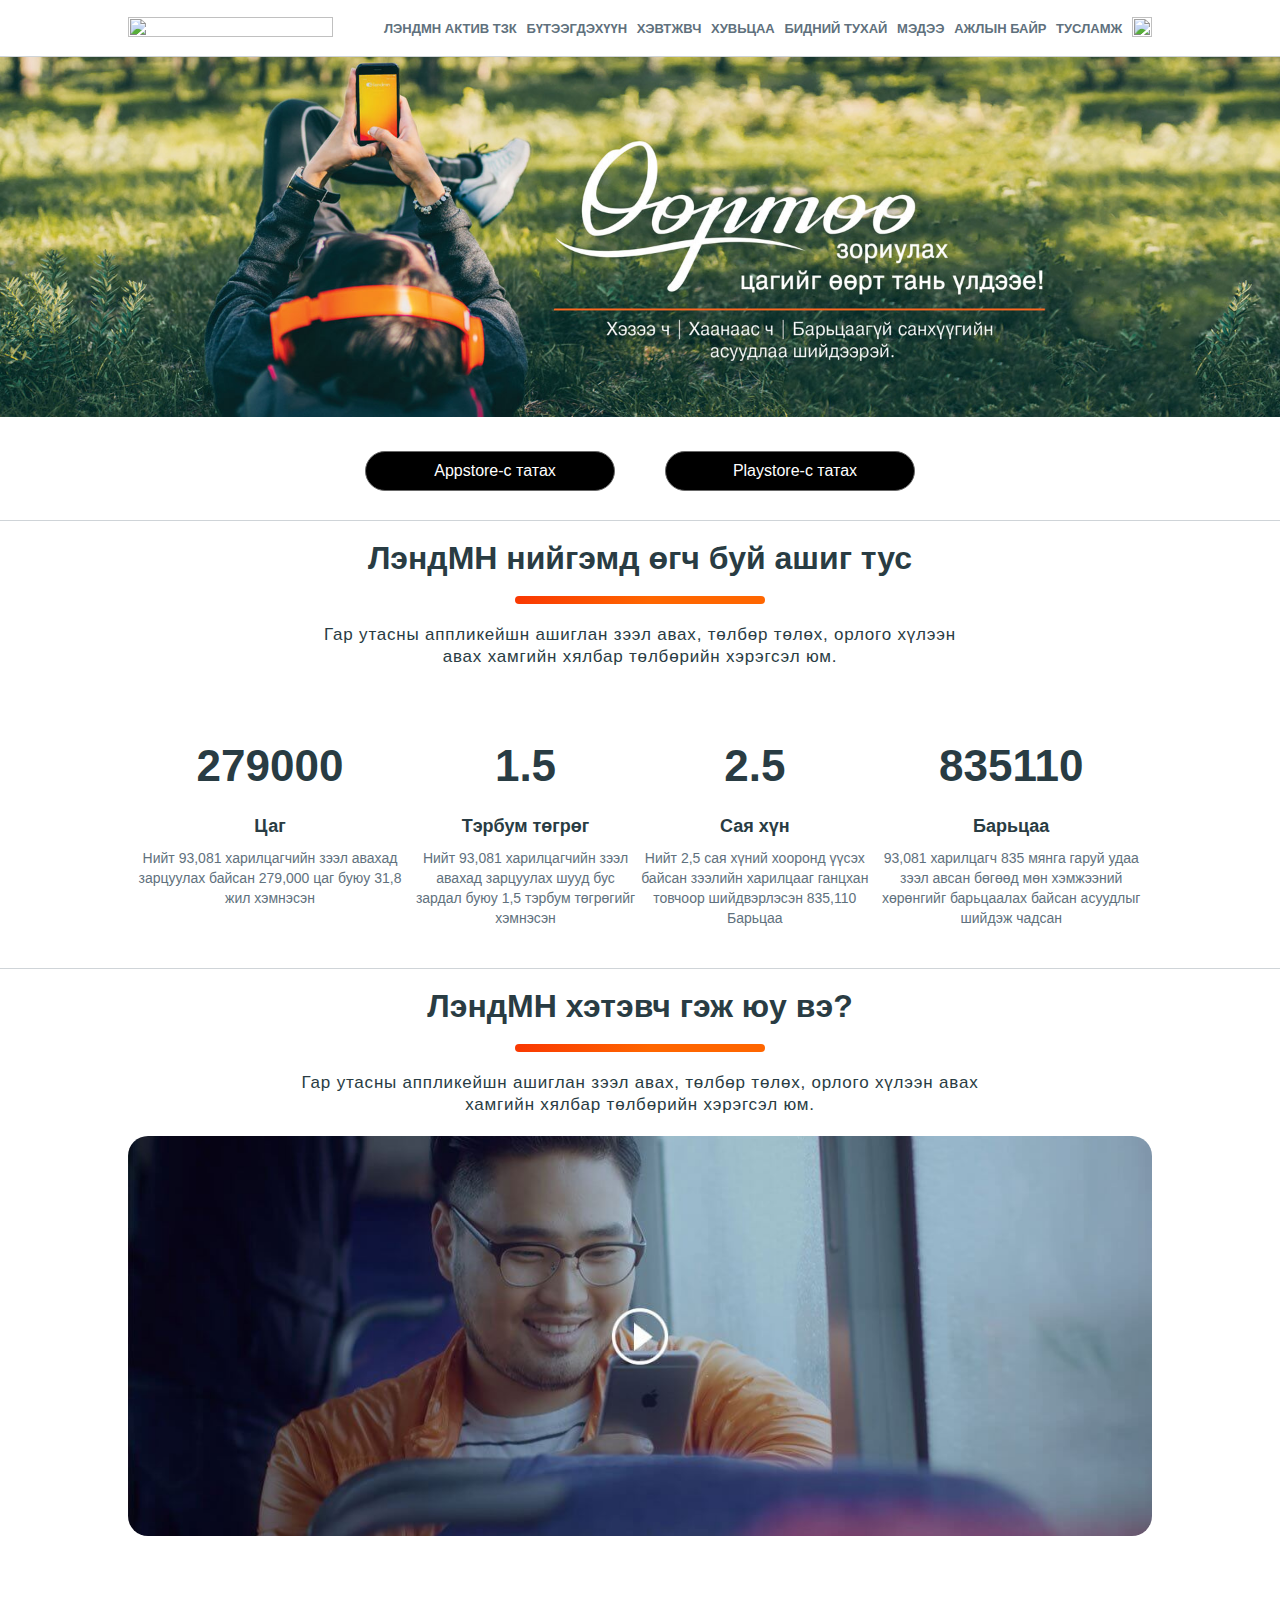
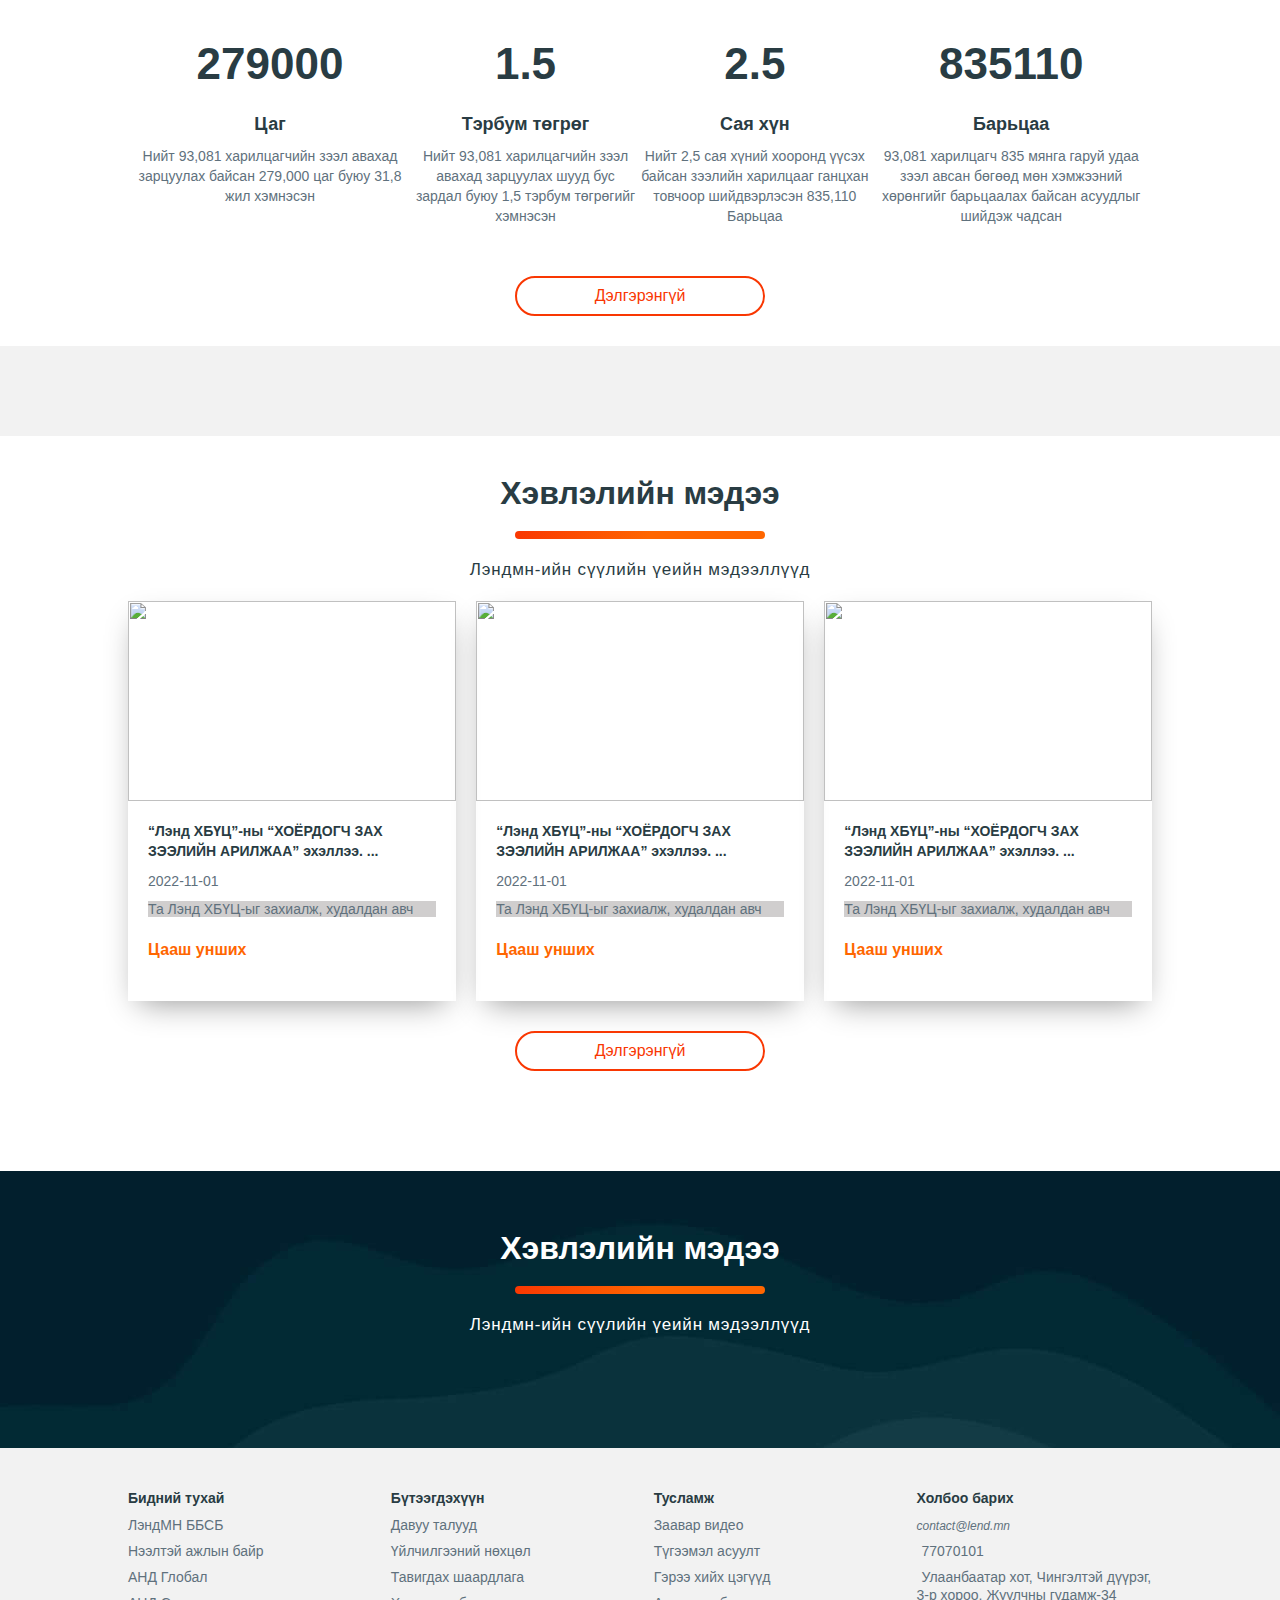
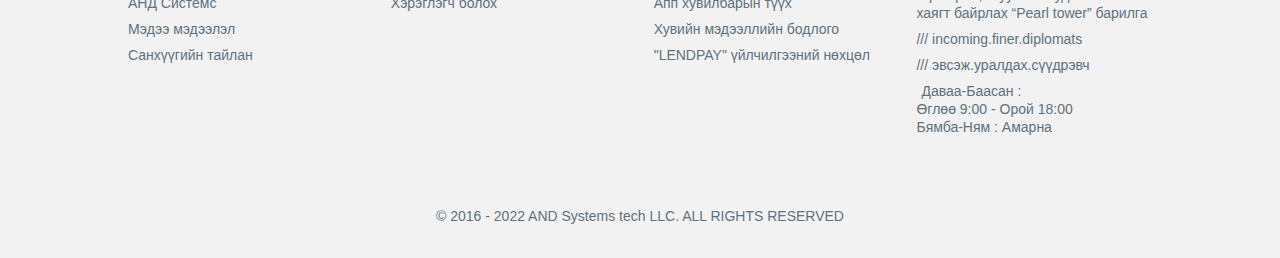
==== commit c2af3ddb: "edit" ====
--- a/index.html
+++ b/index.html
@@ -13,7 +13,7 @@
     />
     <!-- CSS only -->
     <link rel="stylesheet" href="./sytle.css">
-    <link rel="stylesheet" href="./_responsive.css">
+    <link rel="stylesheet" href="./responsive.css">
     <link rel="shortcut icon" href="../photo/W6-W6BKUE8-3YBS27M-E9349XE-KI.jpg" type="image/x-icon">
     <title>Document</title>
   </head>
--- a/sytle.css
+++ b/sytle.css
@@ -252,15 +252,12 @@
   height: 100%;
 }
 main .content .main-video .content-video-img:hover .mp4 {
-  display: block;
+  visibility: visible;
 }
 main .content .main-video .content-video-img .mp4 {
-  display: none;
   position: absolute;
+  visibility: hidden;
   top: 0%;
-}
-main .content .main-video .content-video-img .mp4 video {
-  height: auto;
 }
 main .main-banner {
   display: block;
--- a/responsive.css
+++ b/responsive.css
@@ -0,0 +1,93 @@
+@media (max-width: 968px) {
+  header .menu .logo {
+    width: 40% !important;
+  }
+  header .menu .nav {
+    display: none;
+  }
+  header .menu .nav-menu {
+    display: block;
+  }
+  main .main-info .info {
+    grid-template-columns: repeat(3, 33%);
+    grid-template-rows: repeat(3, 72px);
+  }
+}
+
+@media (max-width: 668px) {
+  .app {
+    height: 120px;
+    flex-direction: column;
+  }
+  .app .iphone-app-store {
+    margin-right: 0;
+    margin-bottom: 10px;
+  }
+}
+@media (max-width: 598px) {
+  .header-slide .slide img {
+    height: 150px !important;
+    object-fit: cover;
+  }
+  main .content .main-video {
+    max-width: 90% !important;
+    /* margin: auto; */
+  }
+  main .content .main-video .content-video-img .mp4 {
+    left: 5%;
+    top: 20%;
+  }
+  main .content .main-video .content-video-img .mp4 video {
+    width: 90%;
+  }
+}
+@media (max-width: 860px) {
+  .main-content-item {
+    justify-content: center !important;
+    grid-template-columns: repeat(1, 285px) !important;
+    grid-template-rows: repeat(6, auto);
+  }
+  .main-content-item .content.item {
+    width: 100%;
+  }
+
+  main .cntr .main-content .main-content-item .content-item p {
+    margin-bottom: 30px !important;
+  }
+  main .main-banner {
+    display: none;
+  }
+  main .main-info {
+    display: none !important;
+  }
+  main .new-content .new-content-item {
+    flex-direction: column;
+    align-items: center;
+    width: 100% !important;
+  }
+  main .new-content .new-content-item .new-content-block {
+    width: 95% !important;
+    margin: 20px;
+  }
+}
+@media (max-width: 768px) {
+  footer .menu-footer-info .footer-1 {
+    display: none;
+  }
+  footer .menu-footer-info {
+    width: 100%;
+  }
+  footer .menu-footer-info .footer-menu-mod {
+    display: flex;
+    width: 100% !important;
+  }
+  footer .contact-1 .contact-menu {
+    width: 50%;
+  }
+}
+@media (max-width: 1206px) {
+  header .menu .nav ul {
+    font-size: 10px !important;
+    /* background: #000; */
+  }
+}
